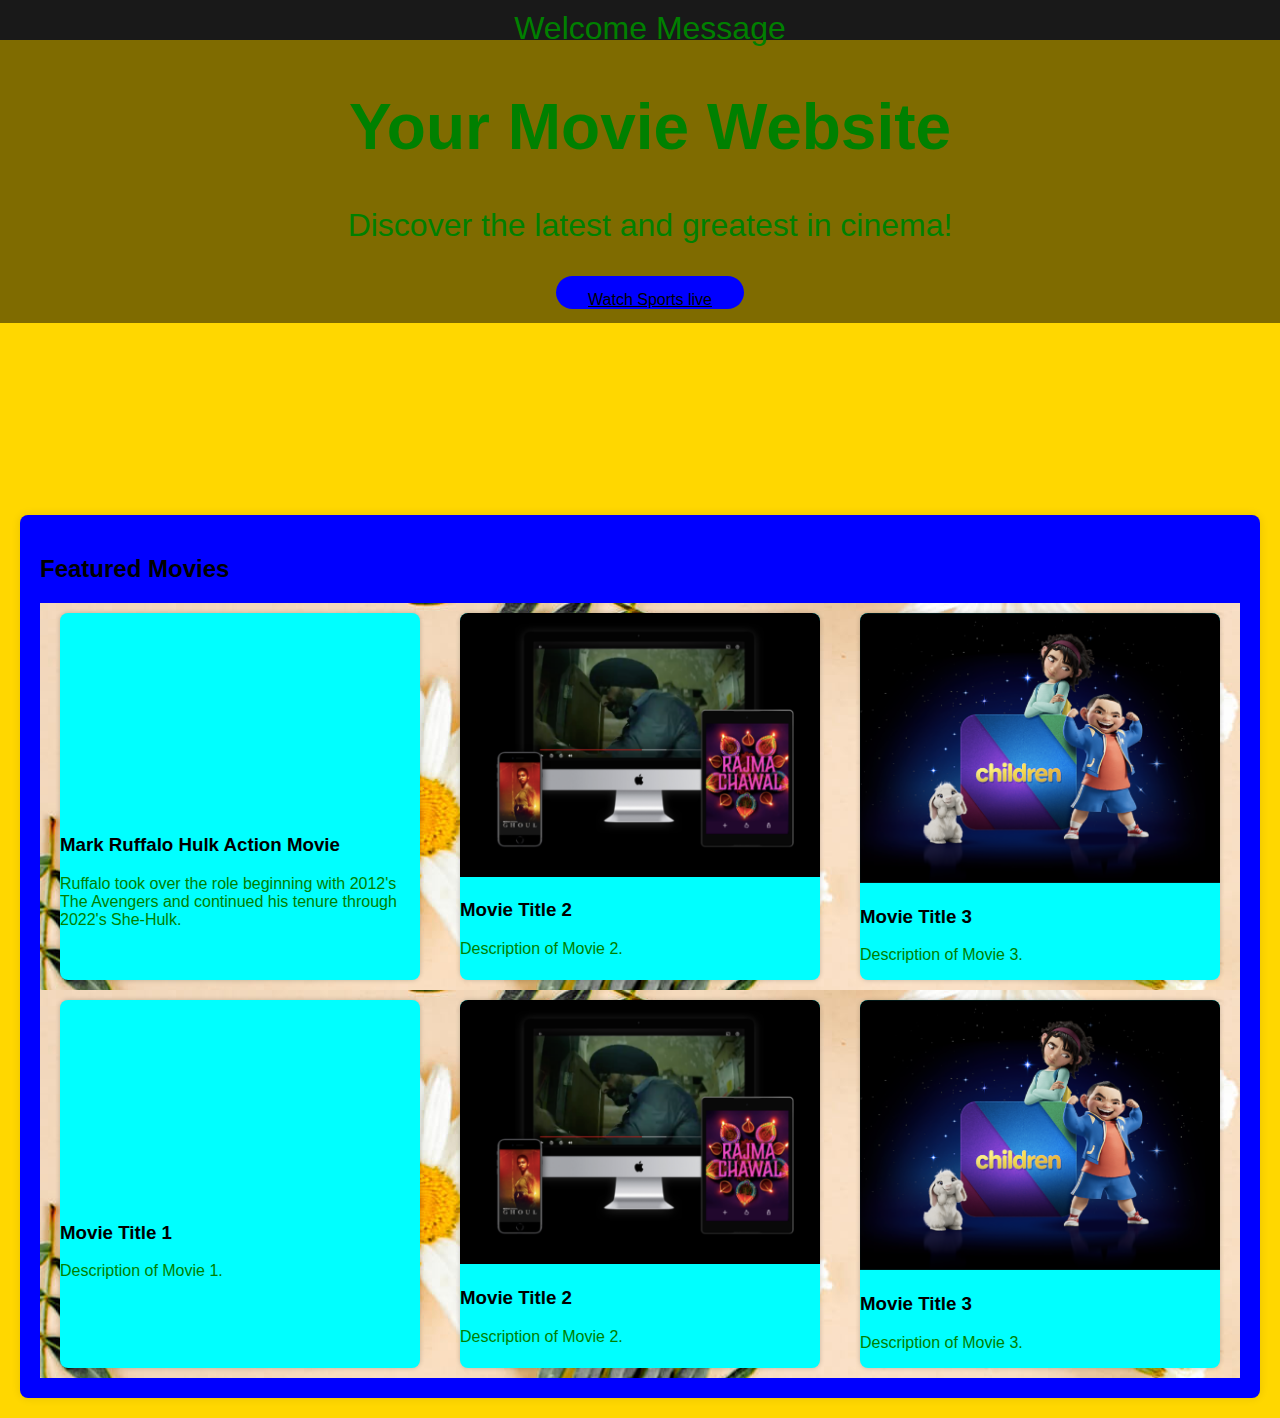
==== index1.html @ 24c80be9 "Adding a link button for my users to stream football live" ====
<!DOCTYPE html>
<html lang="en">

    <head>
        <meta charset="UTF-8">
        <meta name="viewport" content="width=device-width, initial-scale=1.0">
        <title>Your Movie Website</title>
        <style>
            body {
                font-family: 'Arial', sans-serif;
                margin: 0;
                padding: 0;
                background-color: gold;
            }

            header {
                background-color: #333;
                color: #fff;
                text-align: center;
                padding: 20px;
            }

            section {
                max-width: 1200px;
                margin: 20px auto;
                padding: 20px;
                background-color: #fff;
                border-radius: 8px;
                box-shadow: 0 0 10px rgba(0, 0, 0, 0.1);
            }

            h1 {
                color: green;
            }

            p {
                color: green;
            }

            .featured-movies {
                display: flex;
                flex-wrap: wrap;
                justify-content: space-around;
                background-image: url(flowery_image.jpg);
            }

            .movie-card {
                width: 30%;
                margin: 10px;
                border-radius: 8px;
                overflow: hidden;
                box-shadow: 0 0 5px rgba(0, 0, 0, 0.2);
                background: transparent;
                background-color: aqua;
            }

            .movie-card img {
                width: 100%;
                height: auto;
            }

            .iframe-container {
                position: relative;
                padding-bottom: 56.25%;
                /* 16:9 aspect ratio */
                height: 0;
                overflow: hidden;
            }

            .iframe-container iframe {
                position: absolute;
                top: 0;
                left: 0;
                width: 100%;
                height: 100%;
            }

            .top_section {
                background-color: aquamarine;
            }

            #second_section {
                background-color: blue;
            }

            video {
                height: 50vh;
                width: 100%;
                padding: 0%;
                margin: 0%;
                margin-left: 5px;
                margin-right: 5px;
                margin-top: 3px;
            }
    @media only screen and (max-width: 600px) {
    h1 {
        font-size: 1.5em;
    }

    p {
        font-size: 0.8em;
    }

    .movie-card {
        width: 100%; /* Make movie cards take full width on smaller screens */
    }
    .welcome{
        width: 100%;
    }
}
.welcom-container {
   position: relative;
   width: 100%;
   height: 150vh;
   overflow: hidden;
   max-height: 55vh;
}
.welcom {
   object-fit: cover;
   width: 100%;
   height: 100%;
   position: absolute;
   top: 0;
   left: 0;
   z-index: -1;
   max-height: 55vh;
}
.welcome-text {
   position: absolute;
   top: 0;
   left: 0;
   width: 100%;
   text-align: center;
   font-size: 2rem;
   color: green;
   background-color: rgba(0, 0, 0, 0.5);
   padding: 10px;
}
.button1{
    background-color:blue; /* Green */
    border: 1px salmon;
    color: white;
    padding: 15px 32px;
    text-align: center;
    text-decoration: none;
    display: inline-block;
    font-size: 16px;
    margin: 4px 2;
    cursor: pointer;
    border-radius: 20px;
    padding-bottom: 0%;

}
</style>
    </head>
    <body>
        <div class="welcom-container">
            <video class="welcom" autoplay loop muted playsinline>
                <source src="videos/wecloingvid.mp4" type="video/mp4">
                Your browser does not support the video tag.
            </video>
            <header>
            <div class="welcome-text">Welcome Message
            <h1>Your Movie Website</h1>
            <p>Discover the latest and greatest in cinema!</p>
            <button class="button1">
                <div>
                    <a style="color: black;" href="https://score808tv.com/" target="_blank">Watch Sports live</a>
                </div>
            </div>
        </div>
            </button>
        </header>

        <section id="second_section">
            <h2>Featured Movies</h2>

            <div class="featured-movies">
                <div class="movie-card">
                    <div class="iframe-container">
                        <!-- Replace 'VIDEO_ID' with the actual YouTube video ID -->
                        <iframe src="https://www.youtube.com/embed/Opkoy_zI0Ig" frameborder="0" allowfullscreen></iframe>
                    </div>
                    <h3>Mark Ruffalo Hulk Action Movie</h3>
                    <p>Ruffalo took over the role beginning with 2012's The Avengers and continued his tenure through 2022's She-Hulk.</p>
                </div>

                <div class="movie-card">
                    <img src="images/feature-3.png" alt="Movie 2">
                    <h3>Movie Title 2</h3>
                    <p>Description of Movie 2.</p>
                </div>

                <div class="movie-card">
                    <img src="images1/feature-4.png" alt="Movie 3">
                    <h3>Movie Title 3</h3>
                    <p>Description of Movie 3.</p>
                </div>
            </div>
            <div class="featured-movies">
                <div class="movie-card">
                    <div class="iframe-container">
                        <!-- Replace 'VIDEO_ID' with the actual YouTube video ID -->
                        <iframe src="https://www.youtube.com/embed/VIDEO_ID" frameborder="0" allowfullscreen></iframe>
                    </div>
                    <h3>Movie Title 1</h3>
                    <p>Description of Movie 1.</p>
                </div>

                <div class="movie-card">
                    <img src="images/feature-3.png" alt="Movie 2">
                    <h3>Movie Title 2</h3>
                    <p>Description of Movie 2.</p>
                </div>

                <div class="movie-card">
                    <img src="images1/feature-4.png" alt="Movie 3">
                    <h3>Movie Title 3</h3>
                    <p>Description of Movie 3.</p>
                </div>
            </div>
        </section>
    </body>

</html>
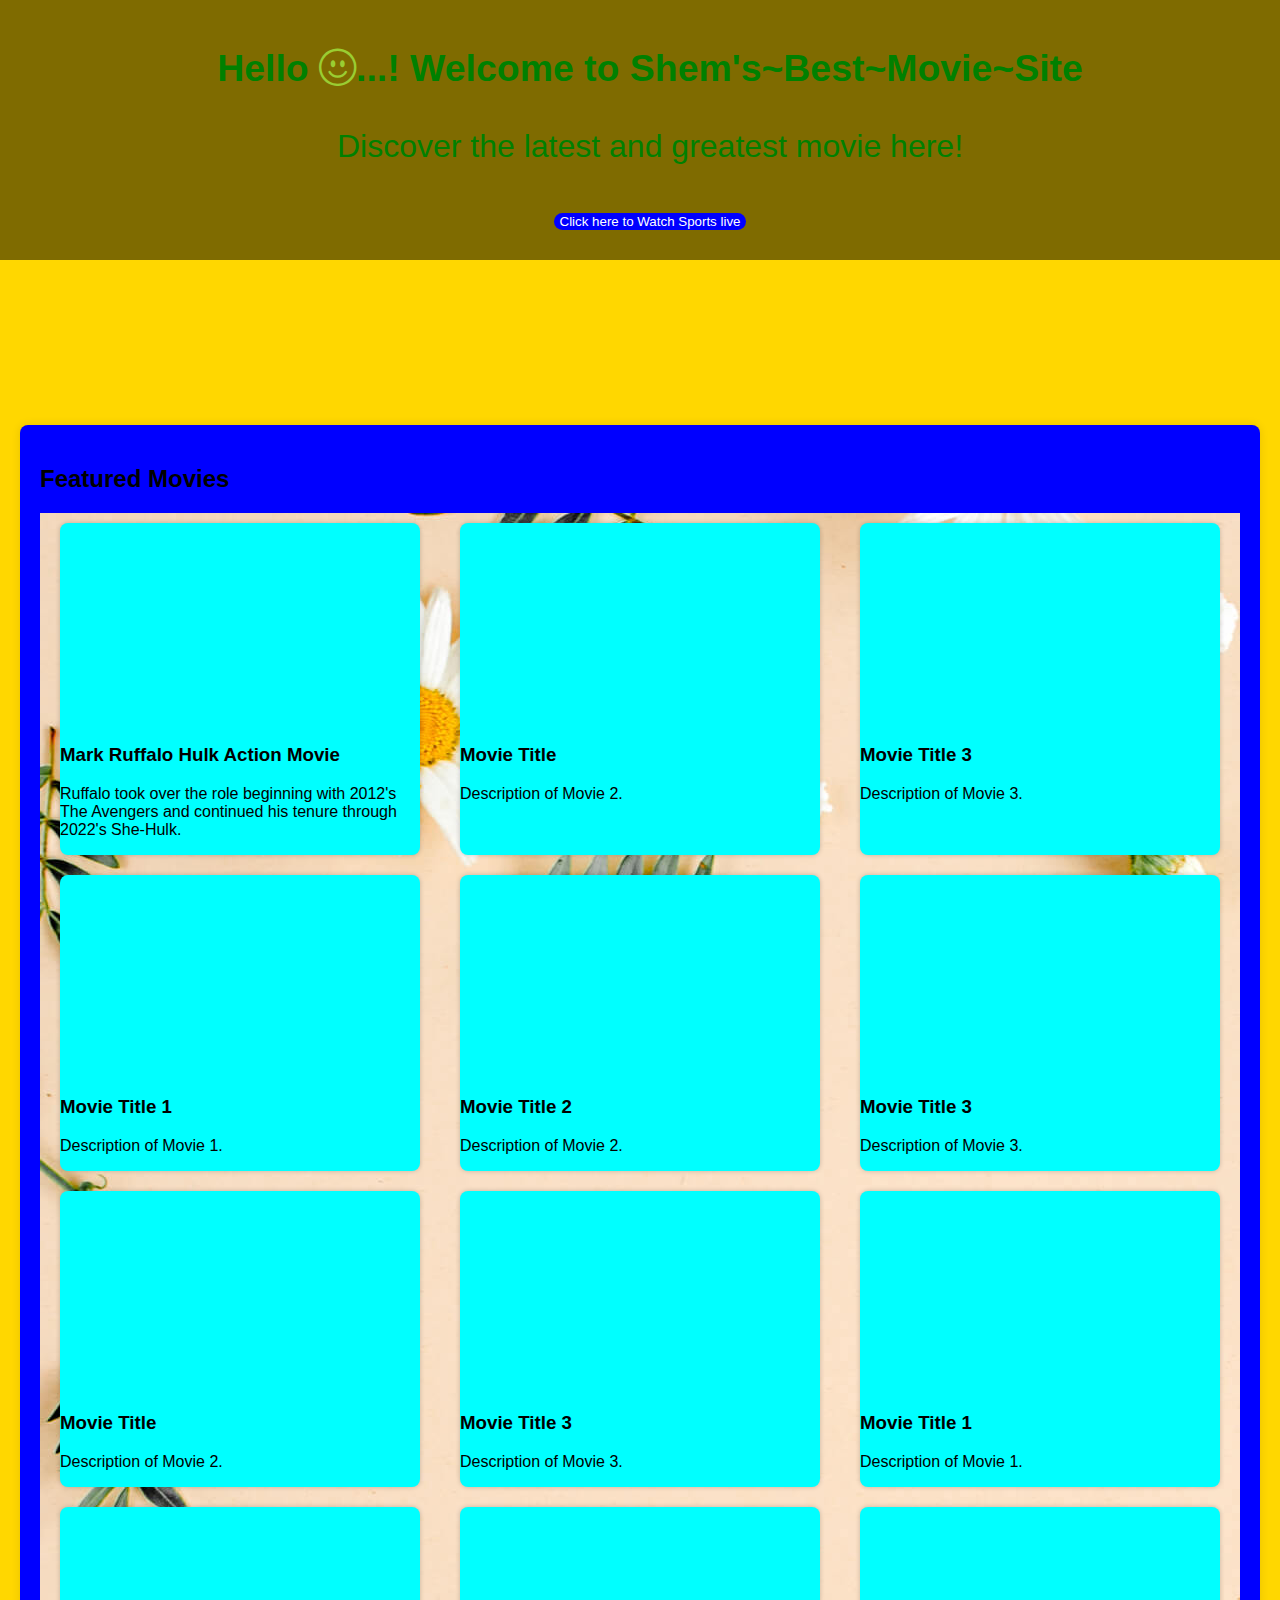
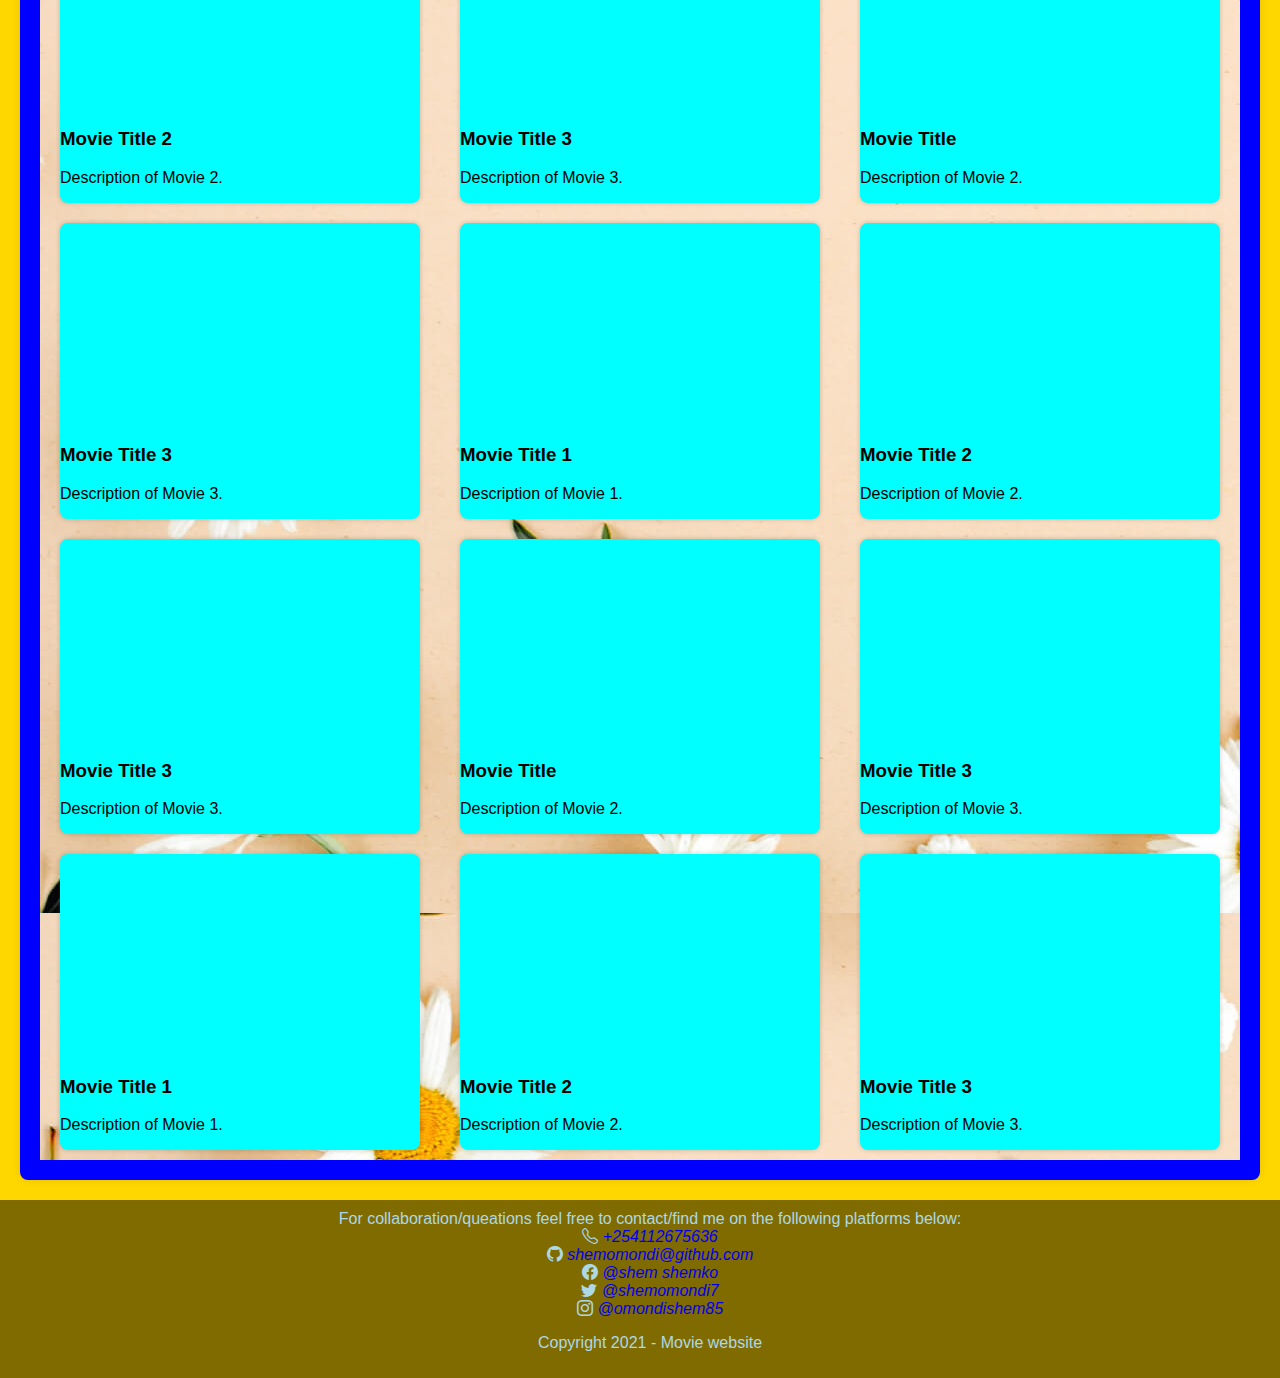
==== commit bcbac323: "Adding more movies & movies containers" ====
--- a/index1.html
+++ b/index1.html
@@ -4,6 +4,7 @@
     <head>
         <meta charset="UTF-8">
         <meta name="viewport" content="width=device-width, initial-scale=1.0">
+        <link rel="stylesheet" href="https://cdn.jsdelivr.net/npm/bootstrap-icons@1.11.2/font/bootstrap-icons.min.css">
         <title>Your Movie Website</title>
         <style>
             body {
@@ -14,7 +15,6 @@
             }
 
             header {
-                background-color: #333;
                 color: #fff;
                 text-align: center;
                 padding: 20px;
@@ -33,7 +33,7 @@
                 color: green;
             }
 
-            p {
+            .welcome-text p {
                 color: green;
             }
 
@@ -113,7 +113,10 @@
    width: 100%;
    height: 150vh;
    overflow: hidden;
-   max-height: 55vh;
+   max-height: 45vh;
+   display: flex;
+   justify-content: center;
+   align-items: center;
 }
 .welcom {
    object-fit: cover;
@@ -123,7 +126,9 @@
    top: 0;
    left: 0;
    z-index: -1;
-   max-height: 55vh;
+   max-height: 45vh;
+   justify-content: center;
+   align-items: center;
 }
 .welcome-text {
    position: absolute;
@@ -136,20 +141,38 @@
    background-color: rgba(0, 0, 0, 0.5);
    padding: 10px;
 }
+.footer_content{
+   width: 100%;
+   text-align: center;
+   position:absolute;
+   font-size: 1rem;
+   color: lightblue;
+   background-color: rgba(0, 0, 0, 0.5);
+   padding: 10px;
+   align-items: self-start;
+
+}
+.footer_content a{
+    text-decoration: none;
+}
+.footer_content a:hover{
+    color: lightgreen;
+}
 .button1{
     background-color:blue; /* Green */
     border: 1px salmon;
     color: white;
-    padding: 15px 32px;
-    text-align: center;
+    margin-top: 2px;
+    margin-bottom: 20px;
+    border-radius: 20px;
+}
+.button1 a{
     text-decoration: none;
-    display: inline-block;
-    font-size: 16px;
-    margin: 4px 2;
-    cursor: pointer;
-    border-radius: 20px;
-    padding-bottom: 0%;
-
+    color: #fff;
+}
+.welcome-text i{
+    color: yellowgreen;
+    background: transparent;
 }
 </style>
     </head>
@@ -160,25 +183,23 @@
                 Your browser does not support the video tag.
             </video>
             <header>
-            <div class="welcome-text">Welcome Message
-            <h1>Your Movie Website</h1>
-            <p>Discover the latest and greatest in cinema!</p>
+            <div class="welcome-text"> <h3>Hello <i class="bi bi-emoji-smile"></i>...! Welcome to
+            Shem's~Best~Movie~Site</h3>
+            <p>Discover the latest and greatest movie here!</p>
             <button class="button1">
                 <div>
-                    <a style="color: black;" href="https://score808tv.com/" target="_blank">Watch Sports live</a>
+                    <a href="https://score808tv.com/" target="_blank"> Click here to Watch Sports live</a>
                 </div>
             </div>
         </div>
             </button>
         </header>
-
+    <!--videos section-->
         <section id="second_section">
             <h2>Featured Movies</h2>
-
             <div class="featured-movies">
                 <div class="movie-card">
                     <div class="iframe-container">
-                        <!-- Replace 'VIDEO_ID' with the actual YouTube video ID -->
                         <iframe src="https://www.youtube.com/embed/Opkoy_zI0Ig" frameborder="0" allowfullscreen></iframe>
                     </div>
                     <h3>Mark Ruffalo Hulk Action Movie</h3>
@@ -186,40 +207,181 @@
                 </div>
 
                 <div class="movie-card">
-                    <img src="images/feature-3.png" alt="Movie 2">
-                    <h3>Movie Title 2</h3>
-                    <p>Description of Movie 2.</p>
-                </div>
-
-                <div class="movie-card">
-                    <img src="images1/feature-4.png" alt="Movie 3">
-                    <h3>Movie Title 3</h3>
-                    <p>Description of Movie 3.</p>
-                </div>
-            </div>
-            <div class="featured-movies">
-                <div class="movie-card">
-                    <div class="iframe-container">
-                        <!-- Replace 'VIDEO_ID' with the actual YouTube video ID -->
-                        <iframe src="https://www.youtube.com/embed/VIDEO_ID" frameborder="0" allowfullscreen></iframe>
-                    </div>
+                <div class="iframe-container">
+                    <iframe src="https://www.youtube.com/embed/VIDEO_ID" frameborder="0" allowfullscreen></iframe>
+                </div>
+                    <h3>Movie Title</h3>
+                    <p>Description of Movie 2.</p>
+                </div>
+        
+
+                <div class="movie-card">
+                   <div class="iframe-container">
+                      <iframe src="https://www.youtube.com/embed/VIDEO_ID" frameborder="0" allowfullscreen></iframe>
+                      </div>
+                    <h3>Movie Title 3</h3>
+                    <p>Description of Movie 3.</p>
+                </div>
+    
+                <div class="movie-card">
+                    <div class="iframe-container">
+                        <iframe src="https://www.youtube.com/embed/VIDEO_ID" frameborder="0" allowfullscreen></iframe>
+                        </div>
                     <h3>Movie Title 1</h3>
                     <p>Description of Movie 1.</p>
                 </div>
 
                 <div class="movie-card">
-                    <img src="images/feature-3.png" alt="Movie 2">
+                    <div class="iframe-container">
+                        <iframe src="https://www.youtube.com/embed/VIDEO_ID" frameborder="0" allowfullscreen></iframe>
+                        </div>
                     <h3>Movie Title 2</h3>
                     <p>Description of Movie 2.</p>
                 </div>
 
                 <div class="movie-card">
-                    <img src="images1/feature-4.png" alt="Movie 3">
-                    <h3>Movie Title 3</h3>
-                    <p>Description of Movie 3.</p>
-                </div>
+                    <div class="iframe-container">
+                        <iframe src="https://www.youtube.com/embed/VIDEO_ID" frameborder="0" allowfullscreen></iframe>
+                        </div>
+                    <h3>Movie Title 3</h3>
+                    <p>Description of Movie 3.</p>
+                </div>
+                
+                <div class="movie-card">
+                <div class="iframe-container">
+                    <iframe src="https://www.youtube.com/embed/VIDEO_ID" frameborder="0" allowfullscreen></iframe>
+                </div>
+                    <h3>Movie Title</h3>
+                    <p>Description of Movie 2.</p>
+                </div>
+        
+
+                <div class="movie-card">
+                   <div class="iframe-container">
+                      <iframe src="https://www.youtube.com/embed/VIDEO_ID" frameborder="0" allowfullscreen></iframe>
+                      </div>
+                    <h3>Movie Title 3</h3>
+                    <p>Description of Movie 3.</p>
+                </div>
+    
+                <div class="movie-card">
+                    <div class="iframe-container">
+                        <iframe src="https://www.youtube.com/embed/VIDEO_ID" frameborder="0" allowfullscreen></iframe>
+                        </div>
+                    <h3>Movie Title 1</h3>
+                    <p>Description of Movie 1.</p>
+                </div>
+
+                <div class="movie-card">
+                    <div class="iframe-container">
+                        <iframe src="https://www.youtube.com/embed/VIDEO_ID" frameborder="0" allowfullscreen></iframe>
+                        </div>
+                    <h3>Movie Title 2</h3>
+                    <p>Description of Movie 2.</p>
+                </div>
+
+                <div class="movie-card">
+                    <div class="iframe-container">
+                        <iframe src="https://www.youtube.com/embed/VIDEO_ID" frameborder="0" allowfullscreen></iframe>
+                        </div>
+                    <h3>Movie Title 3</h3>
+                    <p>Description of Movie 3.</p>
+                </div>
+                
+                <div class="movie-card">
+                <div class="iframe-container">
+                    <iframe src="https://www.youtube.com/embed/VIDEO_ID" frameborder="0" allowfullscreen></iframe>
+                </div>
+                    <h3>Movie Title</h3>
+                    <p>Description of Movie 2.</p>
+                </div>
+        
+
+                <div class="movie-card">
+                   <div class="iframe-container">
+                      <iframe src="https://www.youtube.com/embed/VIDEO_ID" frameborder="0" allowfullscreen></iframe>
+                      </div>
+                    <h3>Movie Title 3</h3>
+                    <p>Description of Movie 3.</p>
+                </div>
+    
+                <div class="movie-card">
+                    <div class="iframe-container">
+                        <iframe src="https://www.youtube.com/embed/VIDEO_ID" frameborder="0" allowfullscreen></iframe>
+                        </div>
+                    <h3>Movie Title 1</h3>
+                    <p>Description of Movie 1.</p>
+                </div>
+
+                <div class="movie-card">
+                    <div class="iframe-container">
+                        <iframe src="https://www.youtube.com/embed/VIDEO_ID" frameborder="0" allowfullscreen></iframe>
+                        </div>
+                    <h3>Movie Title 2</h3>
+                    <p>Description of Movie 2.</p>
+                </div>
+
+                <div class="movie-card">
+                    <div class="iframe-container">
+                        <iframe src="https://www.youtube.com/embed/VIDEO_ID" frameborder="0" allowfullscreen></iframe>
+                        </div>
+                    <h3>Movie Title 3</h3>
+                    <p>Description of Movie 3.</p>
+                </div>
+                
+                <div class="movie-card">
+                <div class="iframe-container">
+                    <iframe src="https://www.youtube.com/embed/VIDEO_ID" frameborder="0" allowfullscreen></iframe>
+                </div>
+                    <h3>Movie Title</h3>
+                    <p>Description of Movie 2.</p>
+                </div>
+        
+
+                <div class="movie-card">
+                   <div class="iframe-container">
+                      <iframe src="https://www.youtube.com/embed/VIDEO_ID" frameborder="0" allowfullscreen></iframe>
+                      </div>
+                    <h3>Movie Title 3</h3>
+                    <p>Description of Movie 3.</p>
+                </div>
+    
+                <div class="movie-card">
+                    <div class="iframe-container">
+                        <iframe src="https://www.youtube.com/embed/VIDEO_ID" frameborder="0" allowfullscreen></iframe>
+                        </div>
+                    <h3>Movie Title 1</h3>
+                    <p>Description of Movie 1.</p>
+                </div>
+
+                <div class="movie-card">
+                    <div class="iframe-container">
+                        <iframe src="https://www.youtube.com/embed/VIDEO_ID" frameborder="0" allowfullscreen></iframe>
+                        </div>
+                    <h3>Movie Title 2</h3>
+                    <p>Description of Movie 2.</p>
+                </div>
+
+                <div class="movie-card">
+                    <div class="iframe-container">
+                        <iframe src="https://www.youtube.com/embed/VIDEO_ID" frameborder="0" allowfullscreen></iframe>
+                        </div>
+                    <h3>Movie Title 3</h3>
+                    <p>Description of Movie 3.</p>
+                </div>
+                
             </div>
         </section>
     </body>
+    <footer class="footer_content">
+        For collaboration/queations feel free to contact/find me on the following platforms below: <br>
+        <i class="bi bi-telephone">&nbsp;<a href="+254112675636">+254112675636</a></i><br>
+        <i class="bi bi-github">&nbsp;<a href="shemomondi@github.com">shemomondi@github.com</a></i><br>
+        <i class="bi bi-facebook">&nbsp;<a href="@shem shemko">@shem shemko</a></i><br>
+        <i class="bi bi-twitter">&nbsp;<a href="@shemomondi7">@shemomondi7</a></i><br>
+        <i class="bi bi-instagram">&nbsp;<a href="@omondishem85">@omondishem85</a></i><br>
+        <p>Copyright 2021 - Movie website</p>
+
+    </footer>
 
 </html>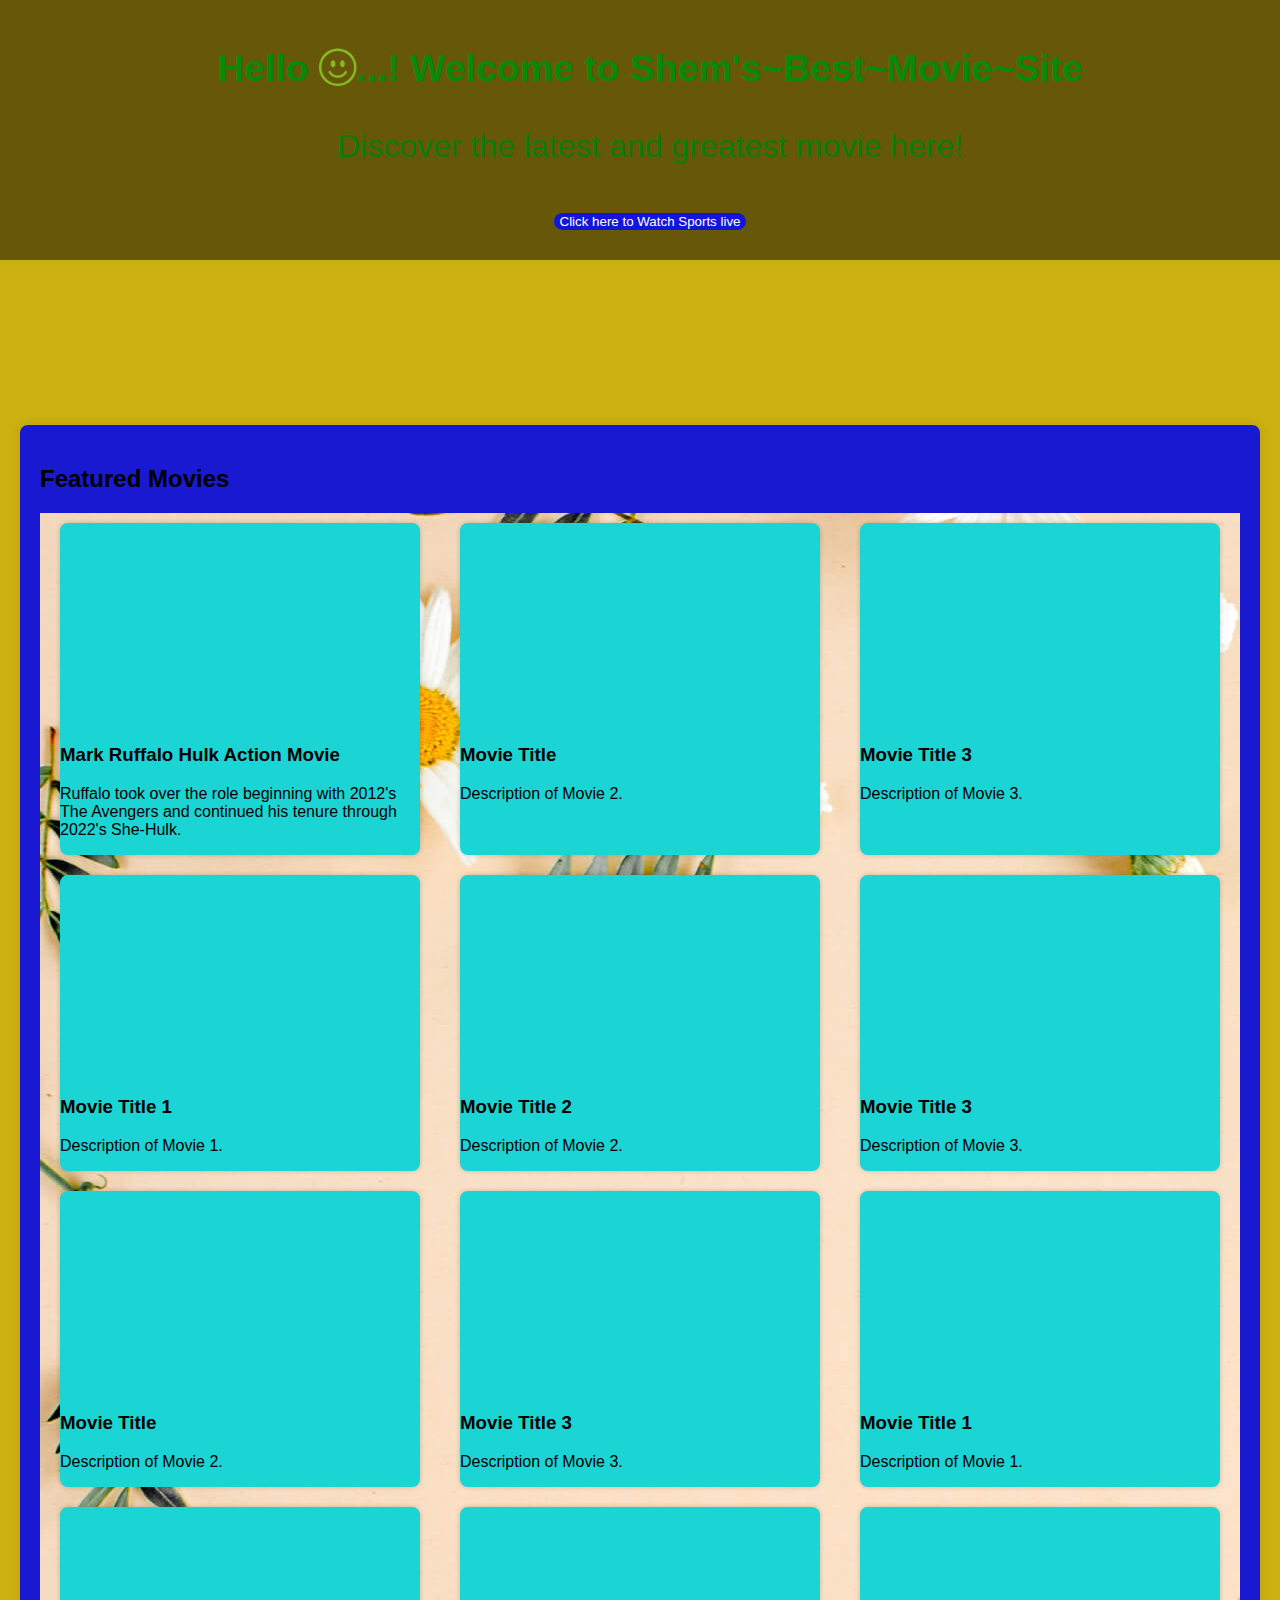
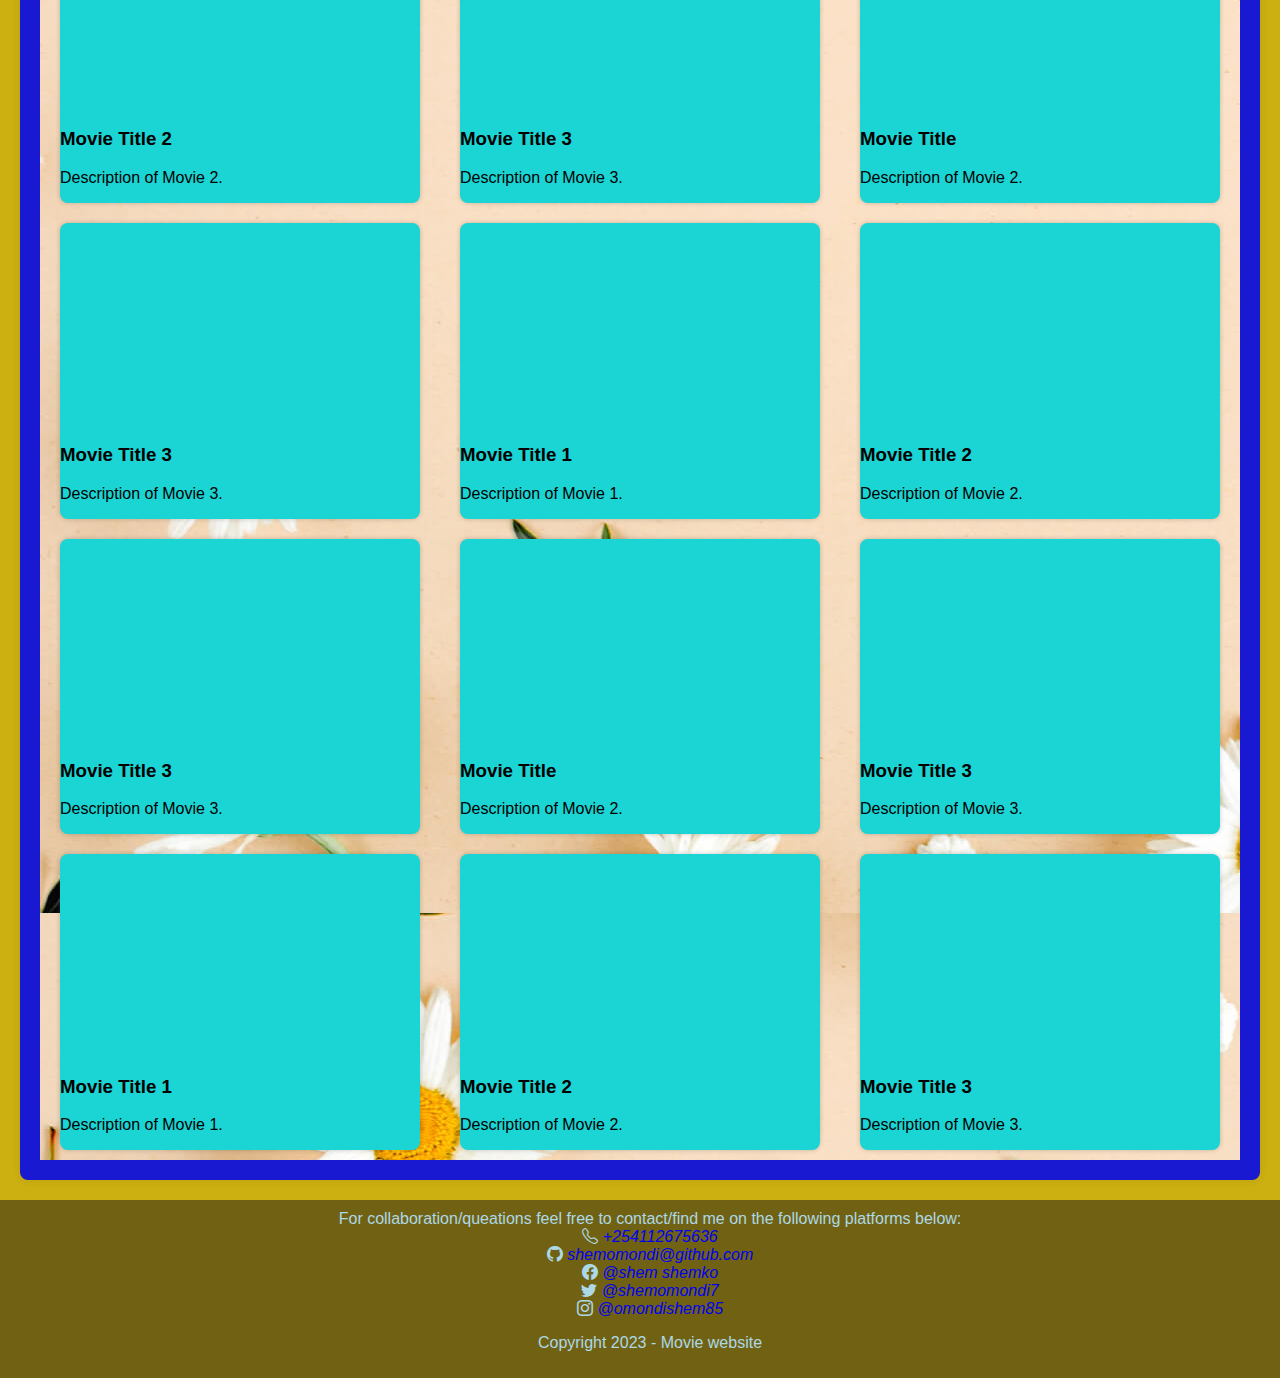
==== commit 7dd8a1f5: "making my website more responsive and unjusting the screen sizes for phone view" ====
--- a/index1.html
+++ b/index1.html
@@ -5,13 +5,13 @@
         <meta charset="UTF-8">
         <meta name="viewport" content="width=device-width, initial-scale=1.0">
         <link rel="stylesheet" href="https://cdn.jsdelivr.net/npm/bootstrap-icons@1.11.2/font/bootstrap-icons.min.css">
-        <title>Your Movie Website</title>
+        <title>shem's~movie~site</title>
         <style>
             body {
                 font-family: 'Arial', sans-serif;
                 margin: 0;
                 padding: 0;
-                background-color: gold;
+                background-color: rgb(204, 176, 17);
             }
 
             header {
@@ -30,11 +30,11 @@
             }
 
             h1 {
-                color: green;
+                color: rgb(9, 133, 9);
             }
 
             .welcome-text p {
-                color: green;
+                color: rgb(10, 125, 10);
             }
 
             .featured-movies {
@@ -51,7 +51,7 @@
                 overflow: hidden;
                 box-shadow: 0 0 5px rgba(0, 0, 0, 0.2);
                 background: transparent;
-                background-color: aqua;
+                background-color: rgb(27, 212, 212);
             }
 
             .movie-card img {
@@ -76,11 +76,11 @@
             }
 
             .top_section {
-                background-color: aquamarine;
+                background-color: rgb(25, 220, 155);
             }
 
             #second_section {
-                background-color: blue;
+                background-color: rgb(25, 25, 209);
             }
 
             video {
@@ -95,6 +95,9 @@
     @media only screen and (max-width: 600px) {
     h1 {
         font-size: 1.5em;
+    }
+    h3 {
+        font-size: 1.0em;
     }
 
     p {
@@ -137,7 +140,7 @@
    width: 100%;
    text-align: center;
    font-size: 2rem;
-   color: green;
+   color: rgb(8, 137, 8);
    background-color: rgba(0, 0, 0, 0.5);
    padding: 10px;
 }
@@ -147,7 +150,7 @@
    position:absolute;
    font-size: 1rem;
    color: lightblue;
-   background-color: rgba(0, 0, 0, 0.5);
+   background-color: rgba(20, 19, 19, 0.5);
    padding: 10px;
    align-items: self-start;
 
@@ -159,7 +162,7 @@
     color: lightgreen;
 }
 .button1{
-    background-color:blue; /* Green */
+    background-color:rgb(21, 21, 218); /* Green */
     border: 1px salmon;
     color: white;
     margin-top: 2px;
@@ -171,7 +174,7 @@
     color: #fff;
 }
 .welcome-text i{
-    color: yellowgreen;
+    color: rgb(135, 185, 34);
     background: transparent;
 }
 </style>
@@ -380,7 +383,7 @@
         <i class="bi bi-facebook">&nbsp;<a href="@shem shemko">@shem shemko</a></i><br>
         <i class="bi bi-twitter">&nbsp;<a href="@shemomondi7">@shemomondi7</a></i><br>
         <i class="bi bi-instagram">&nbsp;<a href="@omondishem85">@omondishem85</a></i><br>
-        <p>Copyright 2021 - Movie website</p>
+        <p>Copyright 2023 - Movie website</p>
 
     </footer>
 
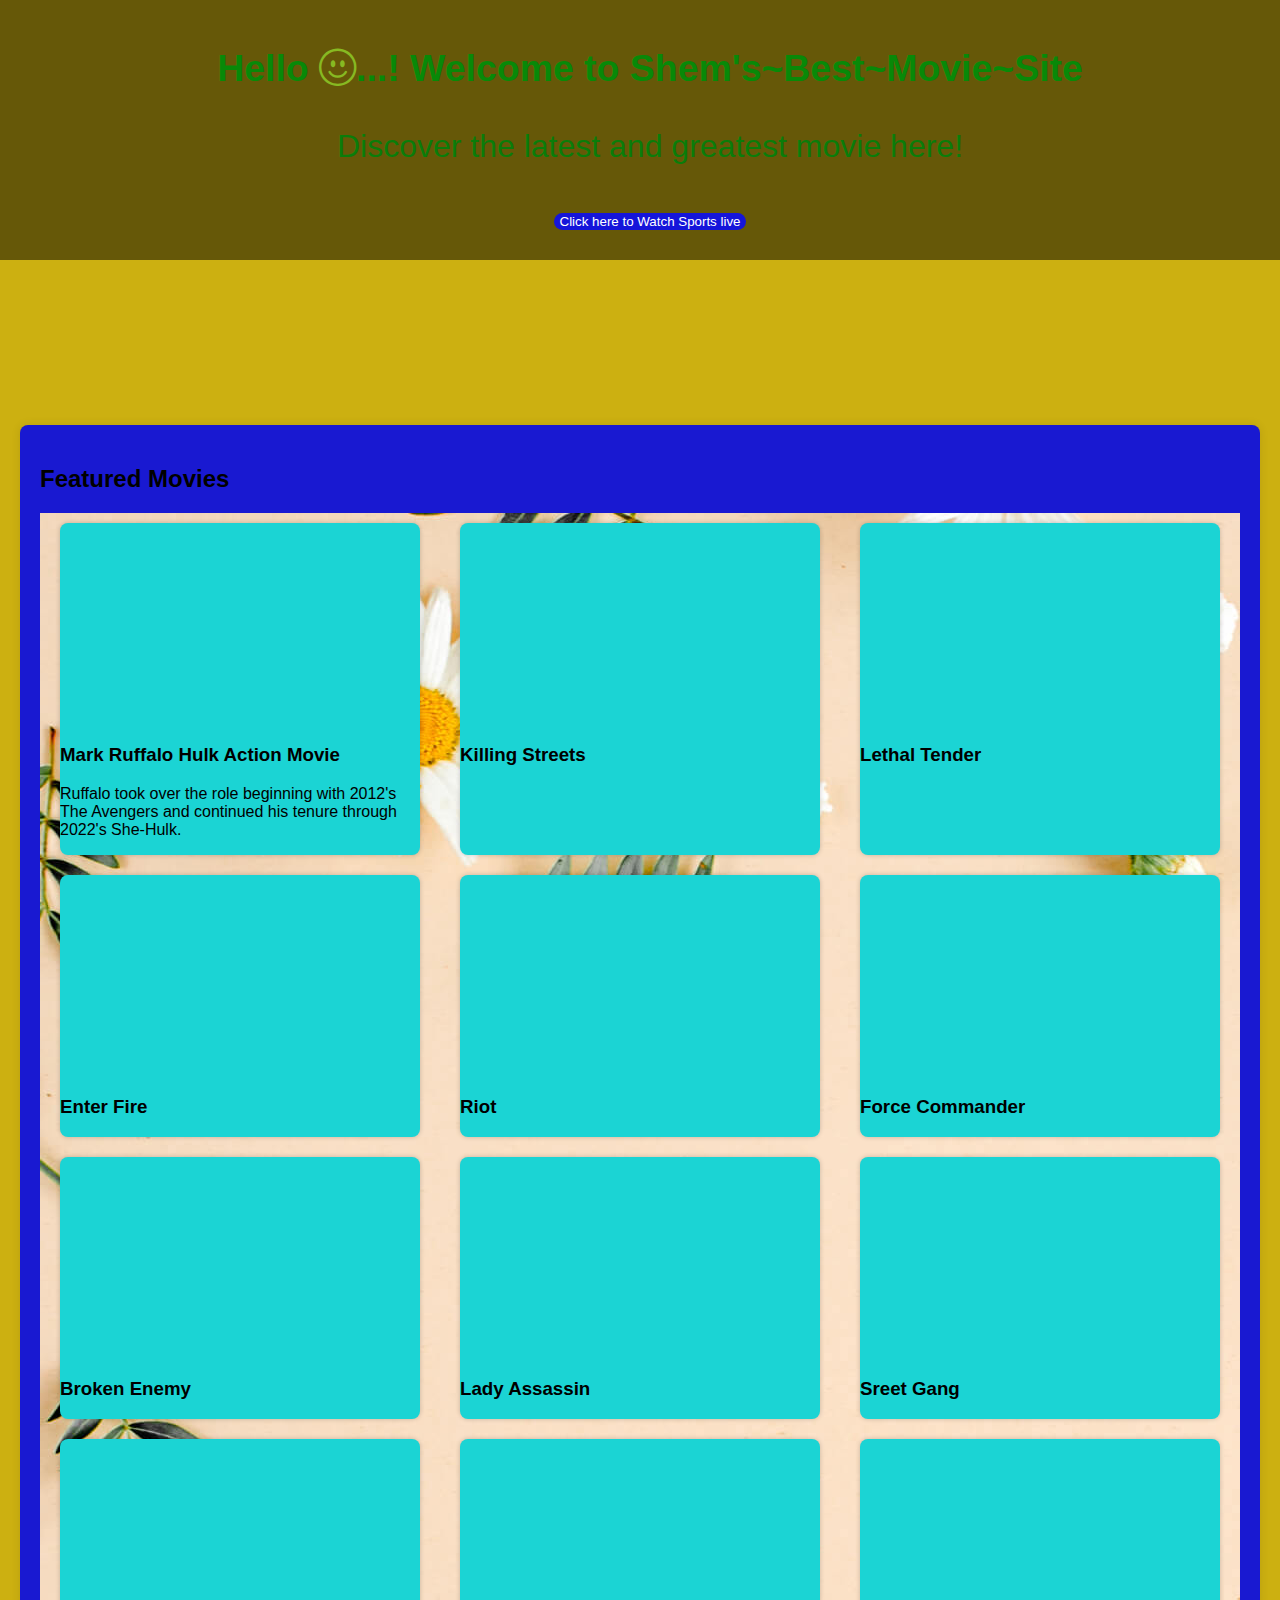
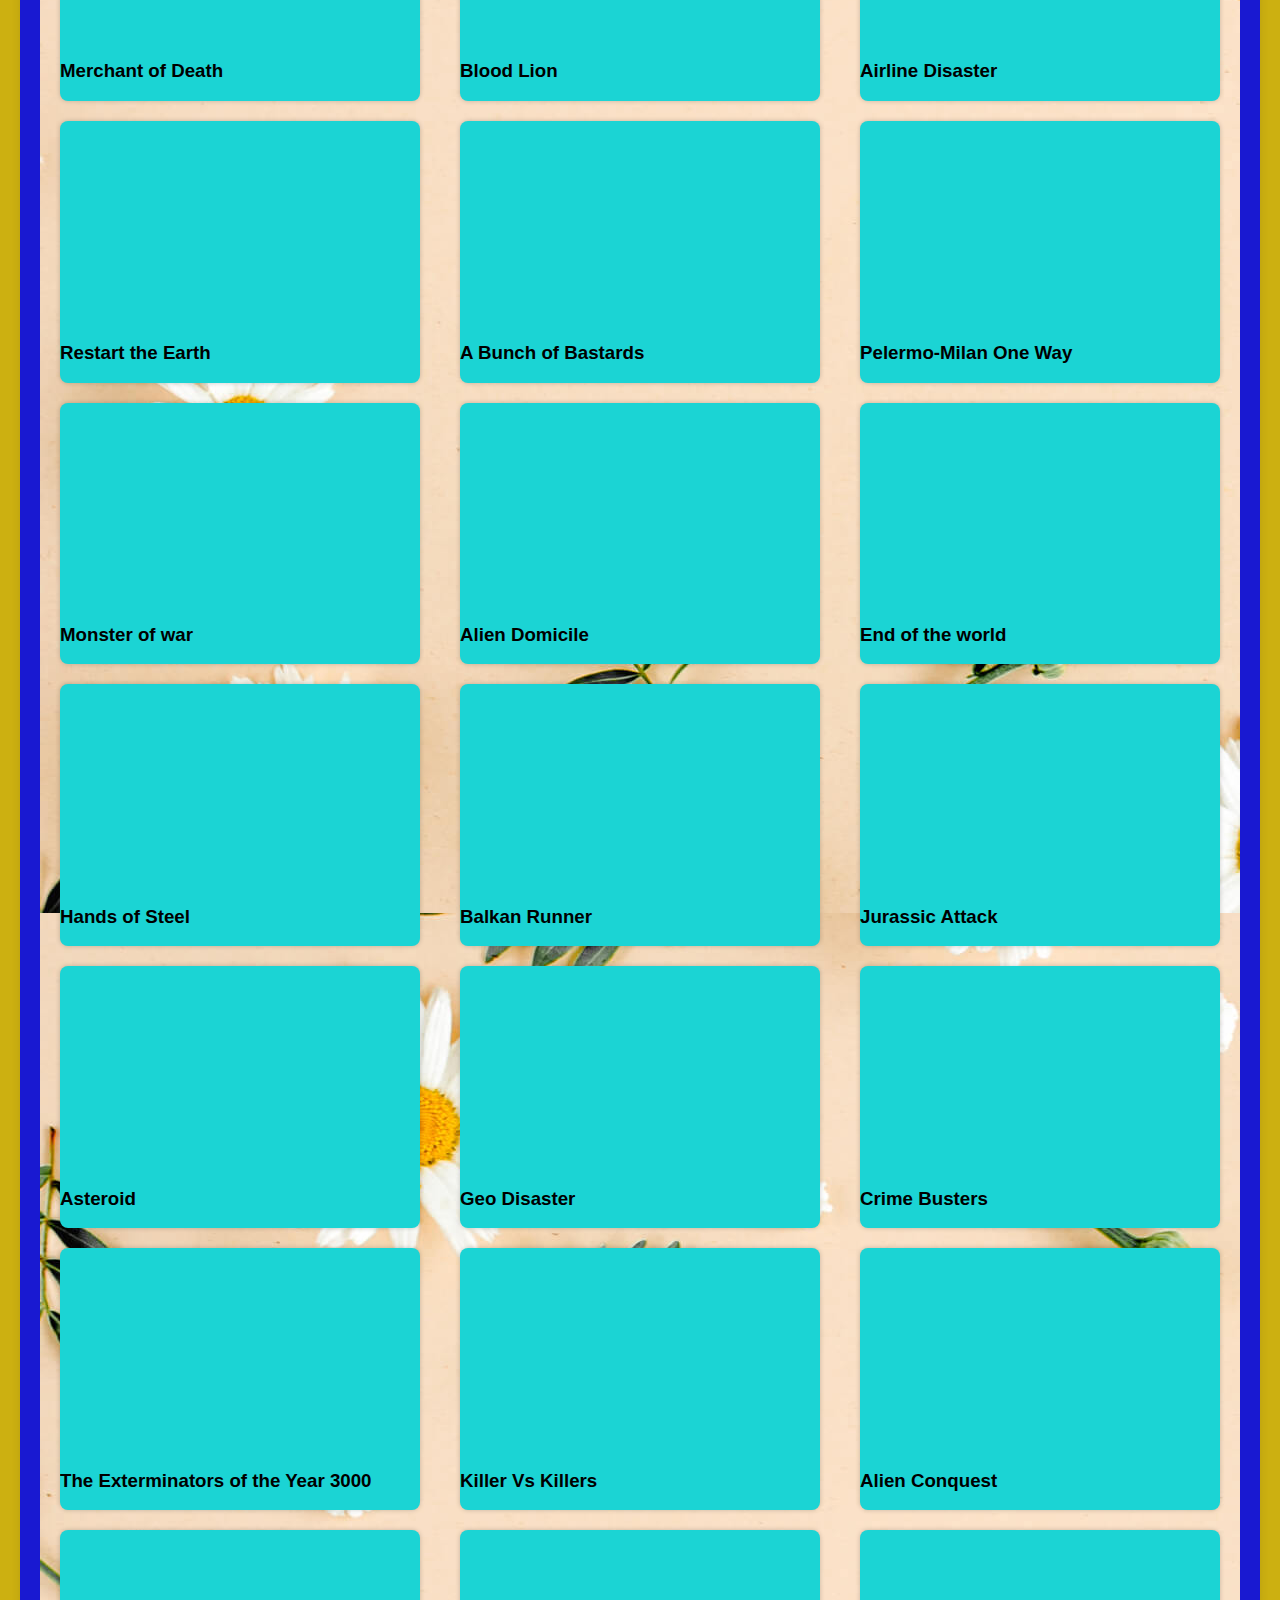
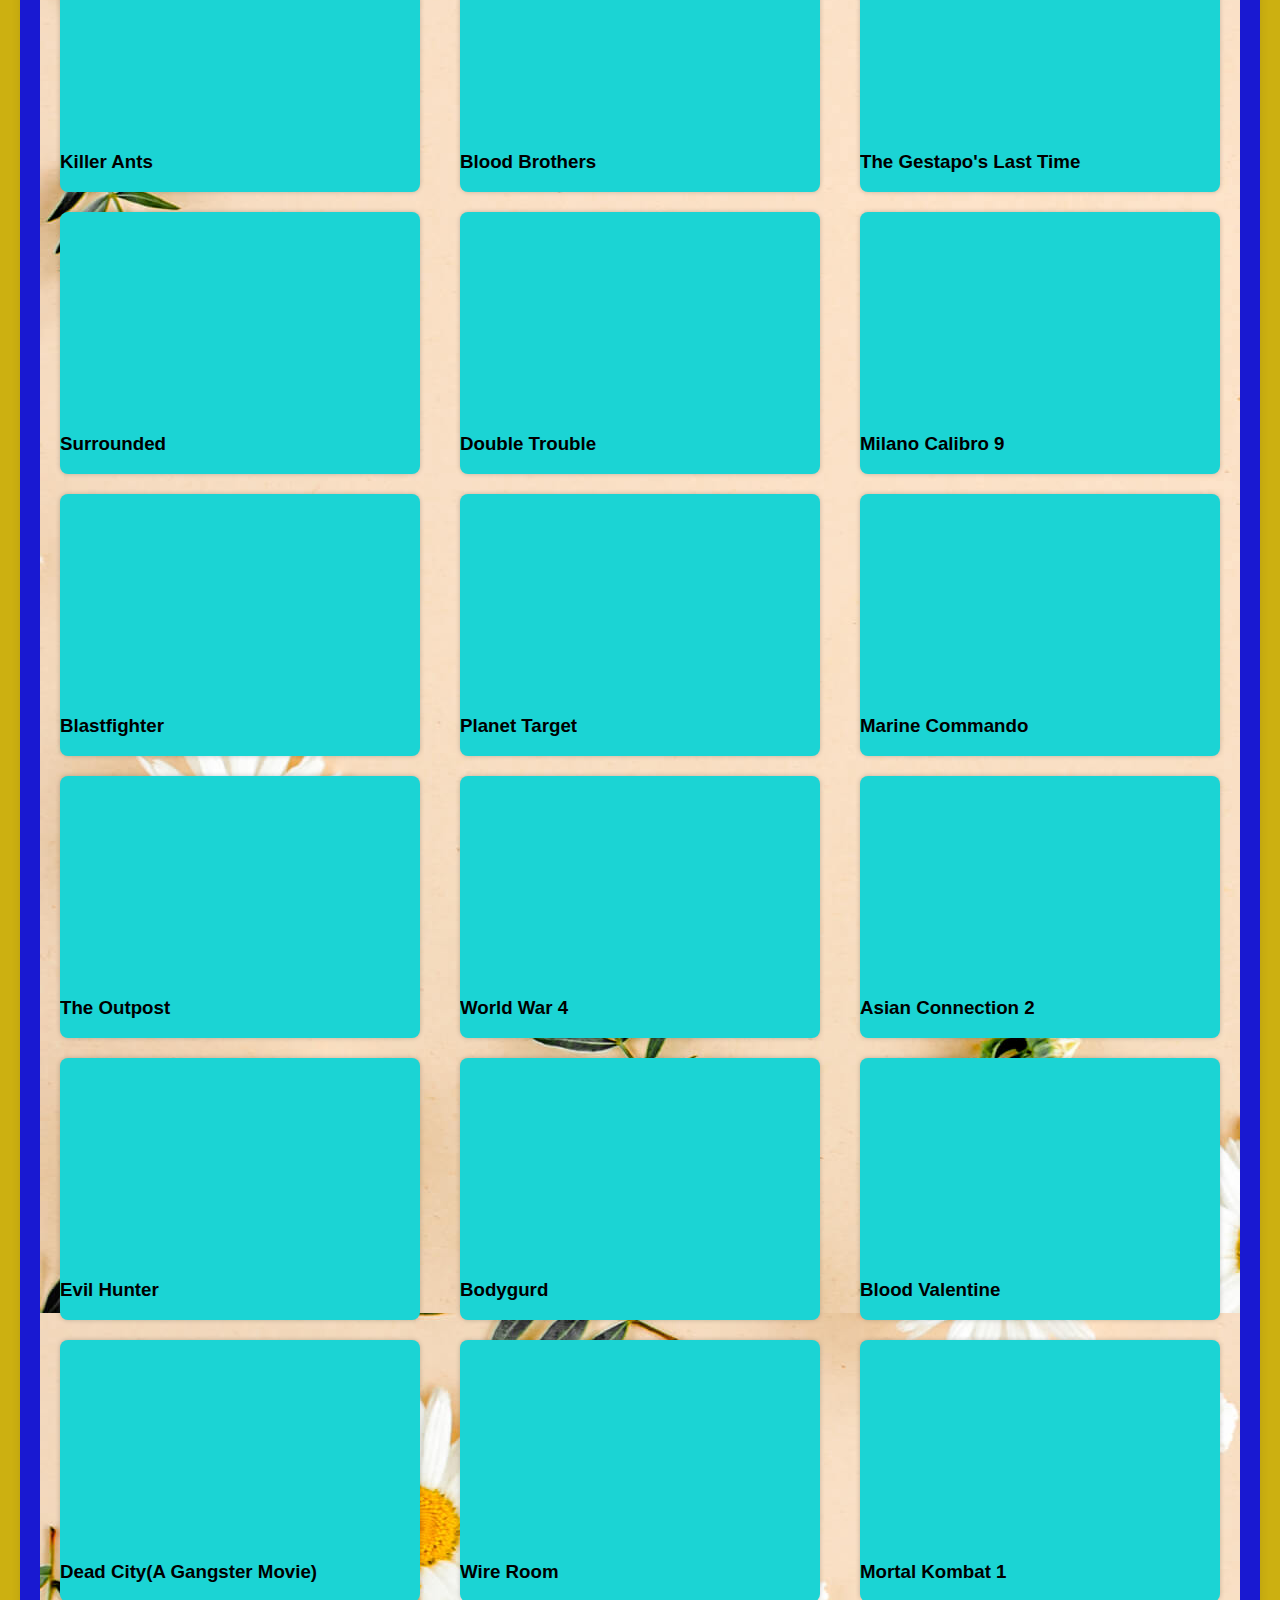
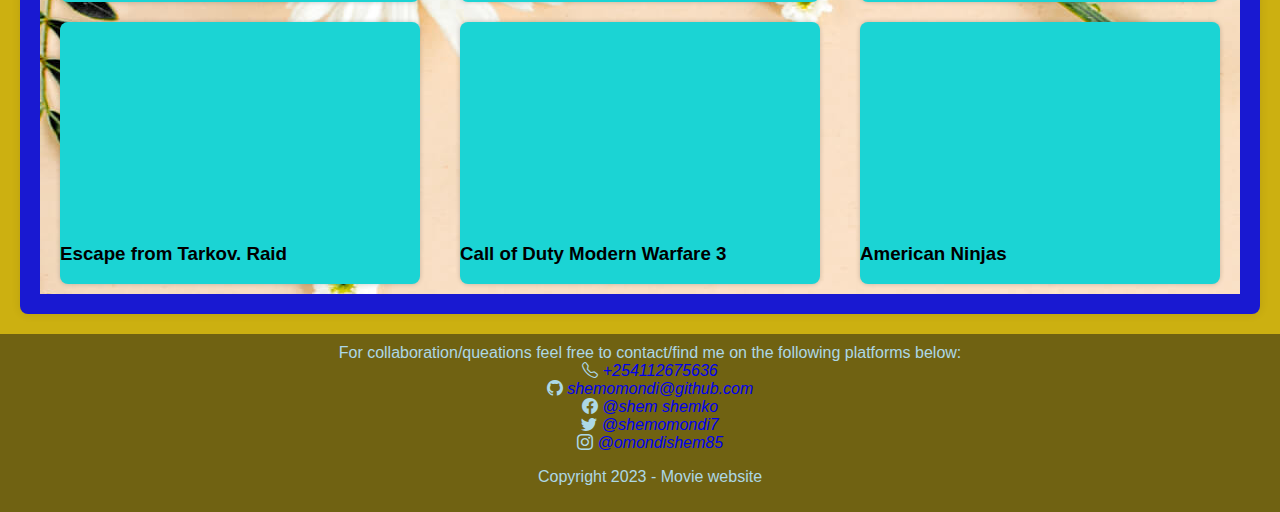
==== commit 9a3b2956: "Adding more movies" ====
--- a/index1.html
+++ b/index1.html
@@ -176,6 +176,12 @@
 .welcome-text i{
     color: rgb(135, 185, 34);
     background: transparent;
+}
+.movie-card h3 p{
+    margin-left: auto;
+    padding-left: 20px;
+    color: greenyellow;
+
 }
 </style>
     </head>
@@ -211,166 +217,327 @@
 
                 <div class="movie-card">
                 <div class="iframe-container">
-                    <iframe src="https://www.youtube.com/embed/VIDEO_ID" frameborder="0" allowfullscreen></iframe>
-                </div>
-                    <h3>Movie Title</h3>
-                    <p>Description of Movie 2.</p>
+                    <iframe src="https://www.youtube.com/embed/hQwpMkOZiR4" frameborder="0" allowfullscreen></iframe>
+                </div>
+                    <h3>Killing Streets</h3>
                 </div>
         
 
                 <div class="movie-card">
                    <div class="iframe-container">
-                      <iframe src="https://www.youtube.com/embed/VIDEO_ID" frameborder="0" allowfullscreen></iframe>
+                      <iframe src="https://www.youtube.com/embed/pNKe1cNyCV4" frameborder="0" allowfullscreen></iframe>
                       </div>
-                    <h3>Movie Title 3</h3>
-                    <p>Description of Movie 3.</p>
+                    <h3>Lethal Tender</h3>
                 </div>
     
                 <div class="movie-card">
                     <div class="iframe-container">
-                        <iframe src="https://www.youtube.com/embed/VIDEO_ID" frameborder="0" allowfullscreen></iframe>
-                        </div>
-                    <h3>Movie Title 1</h3>
-                    <p>Description of Movie 1.</p>
-                </div>
-
-                <div class="movie-card">
-                    <div class="iframe-container">
-                        <iframe src="https://www.youtube.com/embed/VIDEO_ID" frameborder="0" allowfullscreen></iframe>
-                        </div>
-                    <h3>Movie Title 2</h3>
-                    <p>Description of Movie 2.</p>
-                </div>
-
-                <div class="movie-card">
-                    <div class="iframe-container">
-                        <iframe src="https://www.youtube.com/embed/VIDEO_ID" frameborder="0" allowfullscreen></iframe>
-                        </div>
-                    <h3>Movie Title 3</h3>
-                    <p>Description of Movie 3.</p>
+                        <iframe src="https://www.youtube.com/embed/abtWEjM3Rn0" frameborder="0" allowfullscreen></iframe>
+                        </div>
+                    <h3>Enter Fire</h3>
+                </div>
+
+                <div class="movie-card">
+                    <div class="iframe-container">
+                        <iframe src="https://www.youtube.com/embed/LX0B4YhAX6Q" frameborder="0" allowfullscreen></iframe>
+                        </div>
+                    <h3>Riot</h3>
+                </div>
+
+                <div class="movie-card">
+                    <div class="iframe-container">
+                        <iframe src="https://www.youtube.com/embed/I_ZobcHWuPA" frameborder="0" allowfullscreen></iframe>
+                        </div>
+                    <h3>Force Commander</h3>
                 </div>
                 
                 <div class="movie-card">
                 <div class="iframe-container">
-                    <iframe src="https://www.youtube.com/embed/VIDEO_ID" frameborder="0" allowfullscreen></iframe>
-                </div>
-                    <h3>Movie Title</h3>
-                    <p>Description of Movie 2.</p>
+                    <iframe src="https://www.youtube.com/embed/M9WQWd-Z1MQ" frameborder="0" allowfullscreen></iframe>
+                </div>
+                    <h3>Broken Enemy </h3>
                 </div>
         
 
                 <div class="movie-card">
                    <div class="iframe-container">
-                      <iframe src="https://www.youtube.com/embed/VIDEO_ID" frameborder="0" allowfullscreen></iframe>
+                      <iframe src="https://www.youtube.com/embed/yDEdGPRfIa8" frameborder="0" allowfullscreen></iframe>
                       </div>
-                    <h3>Movie Title 3</h3>
-                    <p>Description of Movie 3.</p>
+                    <h3>Lady Assassin</h3>
                 </div>
     
                 <div class="movie-card">
                     <div class="iframe-container">
-                        <iframe src="https://www.youtube.com/embed/VIDEO_ID" frameborder="0" allowfullscreen></iframe>
-                        </div>
-                    <h3>Movie Title 1</h3>
-                    <p>Description of Movie 1.</p>
-                </div>
-
-                <div class="movie-card">
-                    <div class="iframe-container">
-                        <iframe src="https://www.youtube.com/embed/VIDEO_ID" frameborder="0" allowfullscreen></iframe>
-                        </div>
-                    <h3>Movie Title 2</h3>
-                    <p>Description of Movie 2.</p>
-                </div>
-
-                <div class="movie-card">
-                    <div class="iframe-container">
-                        <iframe src="https://www.youtube.com/embed/VIDEO_ID" frameborder="0" allowfullscreen></iframe>
-                        </div>
-                    <h3>Movie Title 3</h3>
-                    <p>Description of Movie 3.</p>
+                        <iframe src="https://www.youtube.com/embed/6L4RPA2pJjI" frameborder="0" allowfullscreen></iframe>
+                        </div>
+                    <h3>Sreet Gang</h3>
+                </div>
+
+                <div class="movie-card">
+                    <div class="iframe-container">
+                        <iframe src="https://www.youtube.com/embed/p-oOULROImQ" frameborder="0" allowfullscreen></iframe>
+                        </div>
+                    <h3>Merchant of Death</h3>
+                </div>
+
+                <div class="movie-card">
+                    <div class="iframe-container">
+                        <iframe src="https://www.youtube.com/embed/XOsemrneqwM" frameborder="0" allowfullscreen></iframe>
+                        </div>
+                    <h3>Blood Lion</h3>
                 </div>
                 
                 <div class="movie-card">
                 <div class="iframe-container">
-                    <iframe src="https://www.youtube.com/embed/VIDEO_ID" frameborder="0" allowfullscreen></iframe>
-                </div>
-                    <h3>Movie Title</h3>
-                    <p>Description of Movie 2.</p>
+                    <iframe src="https://www.youtube.com/embed/X9jzuUz86cY" frameborder="0" allowfullscreen></iframe>
+                </div>
+                    <h3>Airline Disaster</h3>
                 </div>
         
 
                 <div class="movie-card">
                    <div class="iframe-container">
-                      <iframe src="https://www.youtube.com/embed/VIDEO_ID" frameborder="0" allowfullscreen></iframe>
+                      <iframe src="https://www.youtube.com/embed/S_Z1zdUMWuI" frameborder="0" allowfullscreen></iframe>
                       </div>
-                    <h3>Movie Title 3</h3>
-                    <p>Description of Movie 3.</p>
+                    <h3>Restart the Earth</h3>
                 </div>
     
                 <div class="movie-card">
                     <div class="iframe-container">
-                        <iframe src="https://www.youtube.com/embed/VIDEO_ID" frameborder="0" allowfullscreen></iframe>
-                        </div>
-                    <h3>Movie Title 1</h3>
-                    <p>Description of Movie 1.</p>
-                </div>
-
-                <div class="movie-card">
-                    <div class="iframe-container">
-                        <iframe src="https://www.youtube.com/embed/VIDEO_ID" frameborder="0" allowfullscreen></iframe>
-                        </div>
-                    <h3>Movie Title 2</h3>
-                    <p>Description of Movie 2.</p>
-                </div>
-
-                <div class="movie-card">
-                    <div class="iframe-container">
-                        <iframe src="https://www.youtube.com/embed/VIDEO_ID" frameborder="0" allowfullscreen></iframe>
-                        </div>
-                    <h3>Movie Title 3</h3>
-                    <p>Description of Movie 3.</p>
+                        <iframe src="https://www.youtube.com/embed/0GTPwicze_I" frameborder="0" allowfullscreen></iframe>
+                        </div>
+                    <h3>A Bunch of Bastards</h3>
+                </div>
+
+                <div class="movie-card">
+                    <div class="iframe-container">
+                        <iframe src="https://www.youtube.com/embed/znSY698pbcU" frameborder="0" allowfullscreen></iframe>
+                        </div>
+                    <h3>Pelermo-Milan One Way</h3>
+                </div>
+
+                <div class="movie-card">
+                    <div class="iframe-container">
+                        <iframe src="https://www.youtube.com/embed/q7U_1MB8jsA" frameborder="0" allowfullscreen></iframe>
+                        </div>
+                    <h3>Monster of war</h3>
                 </div>
                 
                 <div class="movie-card">
                 <div class="iframe-container">
-                    <iframe src="https://www.youtube.com/embed/VIDEO_ID" frameborder="0" allowfullscreen></iframe>
-                </div>
-                    <h3>Movie Title</h3>
-                    <p>Description of Movie 2.</p>
+                    <iframe src="https://www.youtube.com/embed/LlXIZrcDXMA" frameborder="0" allowfullscreen></iframe>
+                </div>
+                    <h3>Alien Domicile</h3>
                 </div>
         
 
                 <div class="movie-card">
                    <div class="iframe-container">
-                      <iframe src="https://www.youtube.com/embed/VIDEO_ID" frameborder="0" allowfullscreen></iframe>
+                      <iframe src="https://www.youtube.com/embed/DS9DxPFppVE" frameborder="0" allowfullscreen></iframe>
                       </div>
-                    <h3>Movie Title 3</h3>
-                    <p>Description of Movie 3.</p>
+                    <h3>End of the world</h3>
                 </div>
     
                 <div class="movie-card">
                     <div class="iframe-container">
-                        <iframe src="https://www.youtube.com/embed/VIDEO_ID" frameborder="0" allowfullscreen></iframe>
-                        </div>
-                    <h3>Movie Title 1</h3>
-                    <p>Description of Movie 1.</p>
-                </div>
-
-                <div class="movie-card">
-                    <div class="iframe-container">
-                        <iframe src="https://www.youtube.com/embed/VIDEO_ID" frameborder="0" allowfullscreen></iframe>
-                        </div>
-                    <h3>Movie Title 2</h3>
-                    <p>Description of Movie 2.</p>
-                </div>
-
-                <div class="movie-card">
-                    <div class="iframe-container">
-                        <iframe src="https://www.youtube.com/embed/VIDEO_ID" frameborder="0" allowfullscreen></iframe>
-                        </div>
-                    <h3>Movie Title 3</h3>
-                    <p>Description of Movie 3.</p>
+                        <iframe src="https://www.youtube.com/embed/VbSBCGv_LBs" frameborder="0" allowfullscreen></iframe>
+                        </div>
+                    <h3>Hands of Steel</h3>
+                </div>
+
+                <div class="movie-card">
+                    <div class="iframe-container">
+                        <iframe src="https://www.youtube.com/embed/jbuWXiuXU40" frameborder="0" allowfullscreen></iframe>
+                        </div>
+                    <h3>Balkan Runner</h3>
+                </div>
+
+                <div class="movie-card">
+                    <div class="iframe-container">
+                        <iframe src="https://www.youtube.com/embed/m6SLm08Ud-s" frameborder="0" allowfullscreen></iframe>
+                        </div>
+                    <h3>Jurassic Attack</h3>
+                </div>
+                <div class="movie-card">
+                    <div class="iframe-container">
+                        <iframe src="https://www.youtube.com/embed/YUVAKeKNURo" frameborder="0" allowfullscreen></iframe>
+                        </div>
+                    <h3>Asteroid</h3>
+                </div>
+
+                <div class="movie-card">
+                    <div class="iframe-container">
+                        <iframe src="https://www.youtube.com/embed/BUeuoTO-KvI" frameborder="0" allowfullscreen></iframe>
+                        </div>
+                    <h3>Geo Disaster</h3>
+                </div>
+
+                <div class="movie-card">
+                    <div class="iframe-container">
+                        <iframe src="https://www.youtube.com/embed/OyIlXS-yIps" frameborder="0" allowfullscreen></iframe>
+                        </div>
+                    <h3>Crime Busters</h3>
+                </div>
+                                <div class="movie-card">
+                    <div class="iframe-container">
+                        <iframe src="https://www.youtube.com/embed/ht9rak5qXqg" frameborder="0" allowfullscreen></iframe>
+                        </div>
+                    <h3>The Exterminators of the Year 3000</h3>
+                </div>
+
+                <div class="movie-card">
+                    <div class="iframe-container">
+                        <iframe src="https://www.youtube.com/embed/Bk6hILM3tMU" frameborder="0" allowfullscreen></iframe>
+                        </div>
+                    <h3>Killer Vs Killers</h3>
+                </div>
+
+                <div class="movie-card">
+                    <div class="iframe-container">
+                        <iframe src="https://www.youtube.com/embed/jub8nTZ-EeY" frameborder="0" allowfullscreen></iframe>
+                        </div>
+                    <h3>Alien Conquest</h3>
+                </div>
+                <div class="movie-card">
+                    <div class="iframe-container">
+                        <iframe src="https://www.youtube.com/embed/8itJQmnDxXY" frameborder="0" allowfullscreen></iframe>
+                        </div>
+                    <h3>Killer Ants</h3>
+                </div>
+
+                <div class="movie-card">
+                    <div class="iframe-container">
+                        <iframe src="https://www.youtube.com/embed/f3jTmA4Li9k" frameborder="0" allowfullscreen></iframe>
+                        </div>
+                    <h3>Blood Brothers</h3>
+                </div>
+
+                <div class="movie-card">
+                    <div class="iframe-container">
+                        <iframe src="https://www.youtube.com/embed/WgVgFIvuDUw" frameborder="0" allowfullscreen></iframe>
+                        </div>
+                    <h3>The Gestapo's Last Time</h3>
+                </div>
+                                <div class="movie-card">
+                    <div class="iframe-container">
+                        <iframe src="https://www.youtube.com/embed/mCrezgxn1ps" frameborder="0" allowfullscreen></iframe>
+                        </div>
+                    <h3>Surrounded</h3>
+                </div>
+
+                <div class="movie-card">
+                    <div class="iframe-container">
+                        <iframe src="https://www.youtube.com/embed/qlmP_Qx2w-g" frameborder="0" allowfullscreen></iframe>
+                        </div>
+                    <h3>Double Trouble</h3>
+                </div>
+
+                <div class="movie-card">
+                    <div class="iframe-container">
+                        <iframe src="https://www.youtube.com/embed/gU0gNPPsRC8" frameborder="0" allowfullscreen></iframe>
+                        </div>
+                    <h3>Milano Calibro 9</h3>
+                </div>
+                                <div class="movie-card">
+                    <div class="iframe-container">
+                        <iframe src="https://www.youtube.com/embed/hQhyWEaDN3U" frameborder="0" allowfullscreen></iframe>
+                        </div>
+                    <h3>Blastfighter</h3>
+                </div>
+
+                <div class="movie-card">
+                    <div class="iframe-container">
+                        <iframe src="https://www.youtube.com/embed/DAY4nCGpvk4" frameborder="0" allowfullscreen></iframe>
+                        </div>
+                    <h3>Planet Target</h3>
+                </div>
+
+                <div class="movie-card">
+                    <div class="iframe-container">
+                        <iframe src="https://www.youtube.com/embed/fpUB37spkLo" frameborder="0" allowfullscreen></iframe>
+                        </div>
+                    <h3>Marine Commando</h3>
+                </div>
+          
+                <div class="movie-card">
+                    <div class="iframe-container">
+                        <iframe src="https://www.youtube.com/embed/tSwzyTRi2Ic" frameborder="0" allowfullscreen></iframe>
+                        </div>
+                    <h3>The Outpost</h3>
+                </div>
+               
+                <div class="movie-card">
+                    <div class="iframe-container">
+                        <iframe src="https://www.youtube.com/embed/FUIUqWW6XFc" frameborder="0" allowfullscreen></iframe>
+                    </div>
+                    <h3>World War 4</h3>
+                </div>
+
+               <div class="movie-card">
+                    <div class="iframe-container">
+                        <iframe src="https://www.youtube.com/embed/NSdcA_wvhnA" frameborder="0" allowfullscreen></iframe>
+                    </div>
+                    <h3>Asian Connection 2</h3>
+                </div>
+                <div class="movie-card">
+                    <div class="iframe-container">
+                        <iframe src="https://www.youtube.com/embed/zZDCcS6v26g" frameborder="0" allowfullscreen></iframe>
+                        </div>
+                    <h3>Evil Hunter</h3>
+                </div>
+               
+                <div class="movie-card">
+                    <div class="iframe-container">
+                        <iframe src="https://www.youtube.com/embed/-b3AGUdLgVk" frameborder="0" allowfullscreen></iframe>
+                    </div>
+                    <h3>Bodygurd</h3>
+                </div>
+
+               <div class="movie-card">
+                    <div class="iframe-container">
+                        <iframe src="https://www.youtube.com/embed/CcnHBHIZLMY" frameborder="0" allowfullscreen></iframe>
+                    </div>
+                    <h3>Blood Valentine</h3>
+                </div>
+                <div class="movie-card">
+                    <div class="iframe-container">
+                        <iframe src="https://www.youtube.com/embed/7L5qfCCNaDk" frameborder="0" allowfullscreen></iframe>
+                        </div>
+                    <h3>Dead City(A Gangster Movie)</h3>
+                </div>
+               
+                <div class="movie-card">
+                    <div class="iframe-container">
+                        <iframe src="https://www.youtube.com/embed/vRtUJI3rlnA" frameborder="0" allowfullscreen></iframe>
+                    </div>
+                    <h3>Wire Room</h3>
+                </div>
+
+               <div class="movie-card">
+                    <div class="iframe-container">
+                        <iframe src="https://www.youtube.com/embed/TOxt0c2Ii6c" frameborder="0" allowfullscreen></iframe>
+                    </div>
+                    <h3>Mortal Kombat 1</h3>
+                </div>
+                <div class="movie-card">
+                    <div class="iframe-container">
+                        <iframe src="https://www.youtube.com/embed/q9OIT7W24V8" frameborder="0" allowfullscreen></iframe>
+                        </div>
+                    <h3>Escape from Tarkov. Raid</h3>
+                </div>
+               
+                <div class="movie-card">
+                    <div class="iframe-container">
+                        <iframe src="https://www.youtube.com/embed/Nw9ZOs5ySOo" frameborder="0" allowfullscreen></iframe>
+                    </div>
+                    <h3>Call of Duty Modern Warfare 3</h3>
+                </div>
+
+               <div class="movie-card">
+                    <div class="iframe-container">
+                        <iframe src="https://www.youtube.com/embed/kxcFKvs_Sb8" frameborder="0" allowfullscreen></iframe>
+                    </div>
+                    <h3>American Ninjas</h3>
                 </div>
                 
             </div>
@@ -378,11 +545,11 @@
     </body>
     <footer class="footer_content">
         For collaboration/queations feel free to contact/find me on the following platforms below: <br>
-        <i class="bi bi-telephone">&nbsp;<a href="+254112675636">+254112675636</a></i><br>
-        <i class="bi bi-github">&nbsp;<a href="shemomondi@github.com">shemomondi@github.com</a></i><br>
-        <i class="bi bi-facebook">&nbsp;<a href="@shem shemko">@shem shemko</a></i><br>
-        <i class="bi bi-twitter">&nbsp;<a href="@shemomondi7">@shemomondi7</a></i><br>
-        <i class="bi bi-instagram">&nbsp;<a href="@omondishem85">@omondishem85</a></i><br>
+        <i class="bi bi-telephone">&nbsp;<a href="tel:+254112675636" target="_blank">+254112675636</a></i><br>
+        <i class="bi bi-github">&nbsp;<a href="https:\\github.com" target="_blank">shemomondi@github.com</a></i><br>
+        <i class="bi bi-facebook">&nbsp;<a href="https:\\facebook.com" target="_blank">@shem shemko</a></i><br>
+        <i class="bi bi-twitter">&nbsp;<a href="https:\\twitter.com" target="_blank">@shemomondi7</a></i><br>
+        <i class="bi bi-instagram">&nbsp;<a href="https:\\instagram.com" target="_blank">@omondishem85</a></i><br>
         <p>Copyright 2023 - Movie website</p>
 
     </footer>
